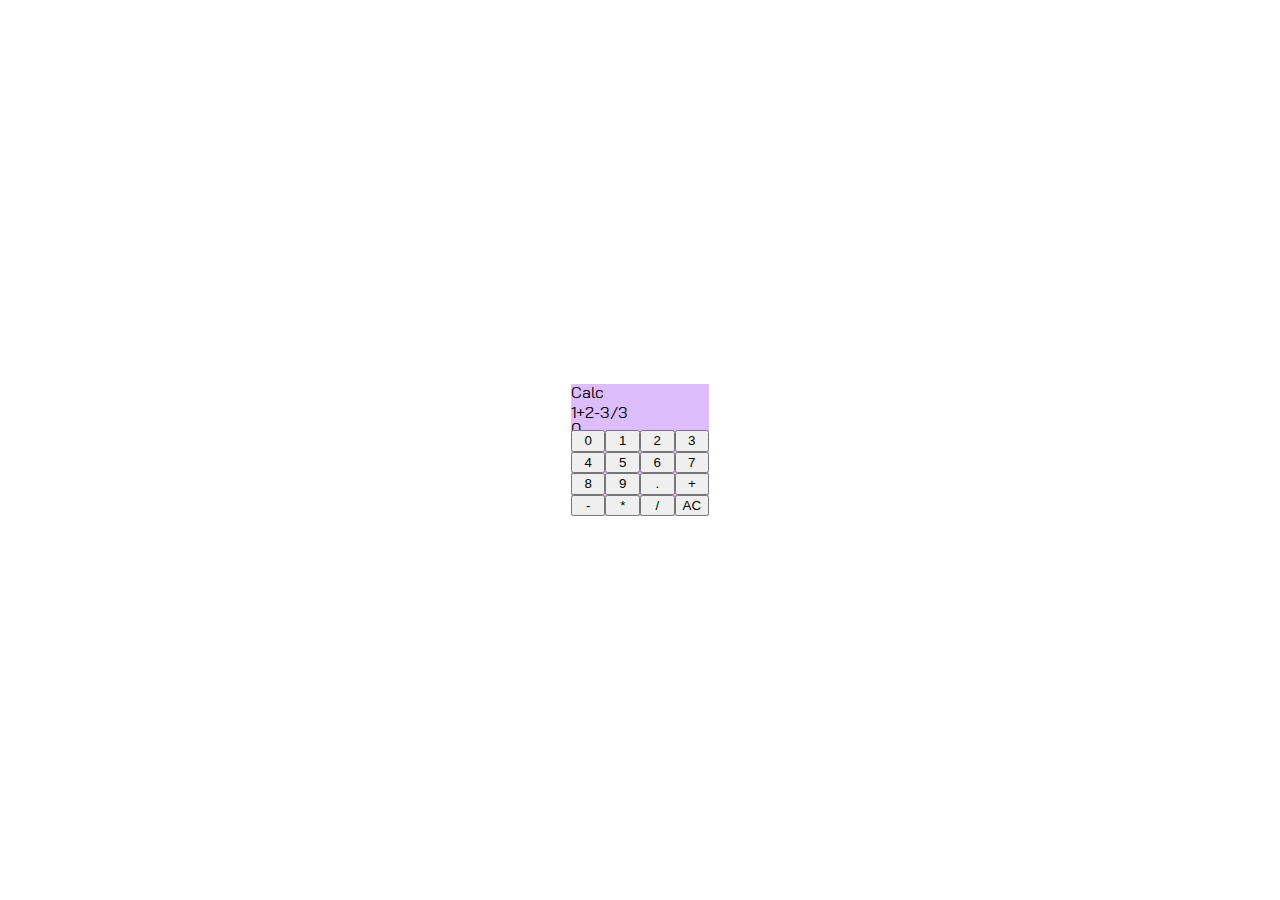
==== index.html @ 8280ecee "layout grid and flexbox basis" ====
<!doctype html>

<html lang="en">

<head>
    <meta charset="utf-8">

    <!-- Add responsiveness -->
    <meta name="viewport" content="width=device-width, initial-scale=1">
    <title>Online Calculator</title>

    <!-- css styles -->
    <link rel="stylesheet" href="style/reset.css">
    <link rel="stylesheet" href="style/style.css">

    <!-- fonts -->
    <link rel="preconnect" href="https://fonts.gstatic.com">
    <link href="https://fonts.googleapis.com/css2?family=Bai+Jamjuree&display=swap" rel="stylesheet">

    <!--javascript-->
    <script src="script/script.js"></script>

</head>

<body>
    <section class="calc-body">
        <div class="title">Calc</div>
        <div class="display">
            <div class="user-input">
                1+2-3/3
            </div>
            <div class="result">
                0
            </div>
        </div>

        <div class="buttons">
            <button class="digit" id="0">0</button>
            <button class="digit" id="1">1</button>
            <button class="digit" id="2">2</button>
            <button class="digit" id="3">3</button>
            <button class="digit" id="4">4</button>
            <button class="digit" id="5">5</button>
            <button class="digit" id="6">6</button>
            <button class="digit" id="7">7</button>
            <button class="digit" id="8">8</button>
            <button class="digit" id="9">9</button>
            <button class="digit" id=".">.</button>
            <button class="operator" id="+">+</button>
            <button class="operator" id="-">-</button>
            <button class="operator" id="*">*</button>
            <button class="operator" id="/">/</button>
            <button class="clear" id="clear">AC</button>
        </div>
    </section>
</body>

</html>
---- style/style.css ----
/* Fonts */
@import url(//fonts.googleapis.com/css?family=Open+Sans);

/*  Contents of this file:
 *  |Basic Layout|
 *  |Animations|
 *  |Media queries|
 */

/* *Basic Layout* */
* {
    box-sizing: border-box;
}

body {
    /*Centering the calculator on the page*/
    height: 100vh;
    display: flex;
    flex: wrap;
    align-items: center;
    justify-content: center;
    font-family: 'Bai Jamjuree', sans-serif;
}

    .calc-body {
        max-width: 400px;
        max-height: 100vh;
        display: grid;
        /*base layout only has rows*/
        grid-template-areas: "title"
                            "display"
                            "buttons"
        ;
        grid-template-columns: 100%;
        grid-template-rows: 15% 20% 65%;
        background-color: rgb(221, 189, 252);
    }

        .buttons {
            grid-area: buttons;
            display: grid;
            grid-template-columns: 1fr 1fr 1fr 1fr;
            grid-template-rows: 1fr 1fr 1fr 1fr;


        }
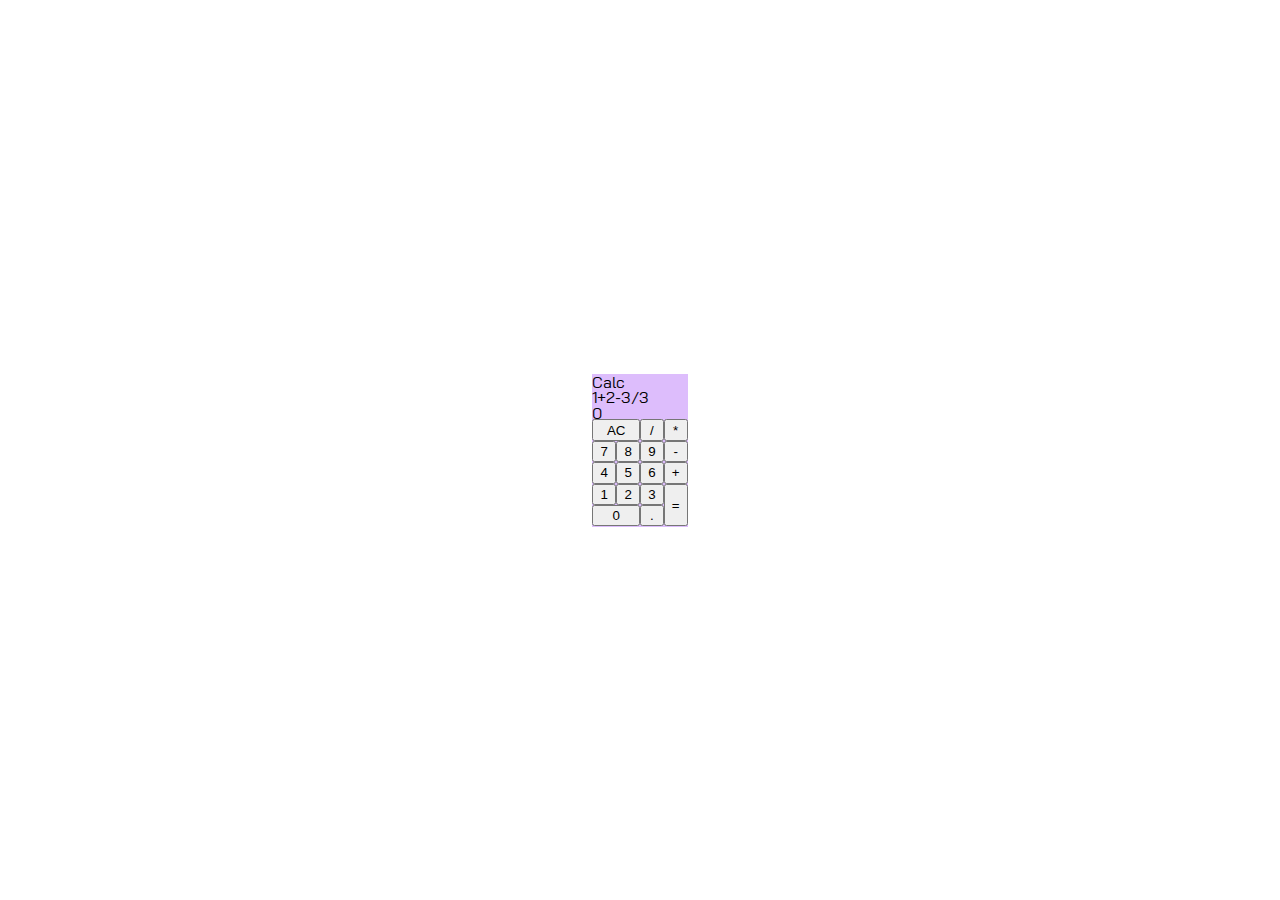
==== commit 6ba99daa: "set up button grid layout" ====
--- a/index.html
+++ b/index.html
@@ -35,22 +35,23 @@
         </div>
 
         <div class="buttons">
-            <button class="digit" id="0">0</button>
-            <button class="digit" id="1">1</button>
-            <button class="digit" id="2">2</button>
-            <button class="digit" id="3">3</button>
-            <button class="digit" id="4">4</button>
-            <button class="digit" id="5">5</button>
-            <button class="digit" id="6">6</button>
-            <button class="digit" id="7">7</button>
-            <button class="digit" id="8">8</button>
-            <button class="digit" id="9">9</button>
-            <button class="digit" id=".">.</button>
-            <button class="operator" id="+">+</button>
-            <button class="operator" id="-">-</button>
-            <button class="operator" id="*">*</button>
-            <button class="operator" id="/">/</button>
+            <button class="digit zero" id="0">0</button>
+            <button class="digit one" id="1">1</button>
+            <button class="digit two" id="2">2</button>
+            <button class="digit three" id="3">3</button>
+            <button class="digit four" id="4">4</button>
+            <button class="digit five" id="5">5</button>
+            <button class="digit six" id="6">6</button>
+            <button class="digit seven" id="7">7</button>
+            <button class="digit eight" id="8">8</button>
+            <button class="digit nine" id="9">9</button>
+            <button class="digit dec" id=".">.</button>
+            <button class="operator plus" id="+">+</button>
+            <button class="operator minus" id="-">-</button>
+            <button class="operator multiply" id="*">*</button>
+            <button class="operator divide" id="/">/</button>
             <button class="clear" id="clear">AC</button>
+            <button class="equal" id="equal">=</button>
         </div>
     </section>
 </body>
--- a/style/style.css
+++ b/style/style.css
@@ -32,7 +32,7 @@
                             "buttons"
         ;
         grid-template-columns: 100%;
-        grid-template-rows: 15% 20% 65%;
+        grid-template-rows: 10% 20% 70%;
         background-color: rgb(221, 189, 252);
     }
 
@@ -40,7 +40,63 @@
             grid-area: buttons;
             display: grid;
             grid-template-columns: 1fr 1fr 1fr 1fr;
-            grid-template-rows: 1fr 1fr 1fr 1fr;
-
-
+            grid-template-rows: 1fr 1fr 1fr 1fr 1fr;
+            grid-template-areas: "clear clear divide mult"
+                                 "seven eight nine minus"
+                                 "four five six plus"
+                                 "one two three equal"
+                                 "zer zer dec equal"
+        ;
         }
+            /*buttons grid layout*/
+            .zero {
+                grid-area: zer;
+            }
+            .one {
+                grid-area: one;
+            }
+            .two {
+                grid-area: two;
+            }
+            .three {
+                grid-area: three;
+            }
+            .four {
+                grid-area: four;
+            }
+            .five {
+                grid-area: five;
+            }
+            .six {
+                grid-area: six;
+            }
+            .seven {
+                grid-area: seven;
+            }
+            .eight {
+                grid-area: eight;
+            }
+            .nine {
+                grid-area: nine;
+            }
+            .dec {
+                grid-area: dec;
+            }
+            .plus {
+                grid-area: plus;
+            }
+            .minus {
+                grid-area: minus;
+            }
+            .multiply {
+                grid-area: mult;
+            }
+            .divide {
+                grid-area: divide;
+            }
+            .clear {
+                grid-area: clear;
+            }
+            .equal {
+                grid-area: equal;
+            }
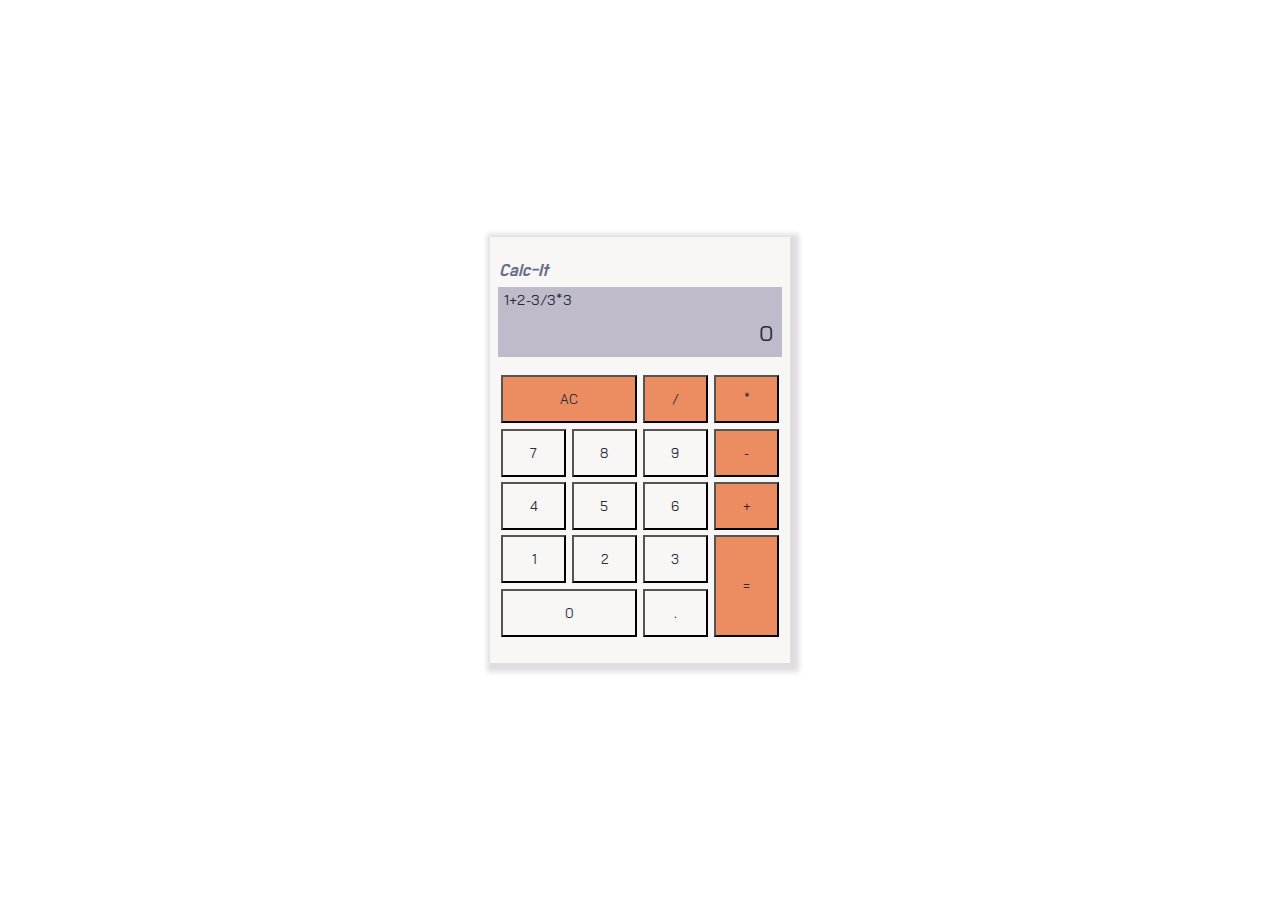
==== commit fff62b93: "give calculator a color palette" ====
--- a/index.html
+++ b/index.html
@@ -16,7 +16,8 @@
     <!-- fonts -->
     <link rel="preconnect" href="https://fonts.gstatic.com">
     <link href="https://fonts.googleapis.com/css2?family=Bai+Jamjuree&display=swap" rel="stylesheet">
-
+    <link rel="preconnect" href="https://fonts.gstatic.com">
+    <link href="https://fonts.googleapis.com/css2?family=Do+Hyeon&display=swap" rel="stylesheet"> 
     <!--javascript-->
     <script src="script/script.js"></script>
 
@@ -24,10 +25,10 @@
 
 <body>
     <section class="calc-body">
-        <div class="title">Calc</div>
+        <div class="title">Calc-It</div>
         <div class="display">
             <div class="user-input">
-                1+2-3/3
+                1+2-3/3*3
             </div>
             <div class="result">
                 0
--- a/style/style.css
+++ b/style/style.css
@@ -1,9 +1,6 @@
-/* Fonts */
-@import url(//fonts.googleapis.com/css?family=Open+Sans);
-
 /*  Contents of this file:
  *  |Basic Layout|
- *  |Animations|
+ *  |Colors|
  *  |Media queries|
  */
 
@@ -23,7 +20,8 @@
 }
 
     .calc-body {
-        max-width: 400px;
+        min-width: 300px;
+        max-width: 450px;
         max-height: 100vh;
         display: grid;
         /*base layout only has rows*/
@@ -35,6 +33,25 @@
         grid-template-rows: 10% 20% 70%;
         background-color: rgb(221, 189, 252);
     }
+        .title {
+            margin: 1.5em 0.5em 0.5em 0.5em;
+            font-family: 'Do Hyeon', sans-serif;
+            font-style: italic;
+            font-size: 1.1rem;
+        }
+        .display {
+            flex-flow: column wrap;
+            margin: 0.5em;
+        }
+            .user-input {
+               padding: 0.4em;
+               font-size: 0.9rem;
+            }
+            .result {
+               float: inline-end;
+               padding: 0.4em;
+               font-size: 1.4rem;
+            }
 
         .buttons {
             grid-area: buttons;
@@ -46,9 +63,24 @@
                                  "four five six plus"
                                  "one two three equal"
                                  "zer zer dec equal"
-        ;
+                                ;
+            margin: 0.5em 0.5em 1.5em 0.5em;
+            font-family: 'Bai Jamjuree', sans-serif;
         }
-            /*buttons grid layout*/
+            /*digit button styling*/
+            .digit {
+                margin: 0.2em;
+                padding: 1em;
+                font-family: inherit;
+            }
+            /*operator and other button styling*/
+            .operator, .clear, .equal {
+                margin: 0.2em;
+                padding: 1em;
+                font-family: inherit;
+            }
+
+            /*defining grid area names*/
             .zero {
                 grid-area: zer;
             }
@@ -100,3 +132,36 @@
             .equal {
                 grid-area: equal;
             }
+
+/* *Colors* */
+/*current palette: #F9F7F6 white
+#DB6F56 orange #9382C2 light purple
+#696F86 steelgrey #2C2938 deep purple
+*/
+
+.calc-body {
+    background-color: #F9F7F6;
+    box-shadow: 3px 3px 5px 6px rgb(224, 220, 224);
+}
+
+    .title {
+        color: #696F86;
+    }
+    .display {
+        background-color: #bfbbca;
+    }
+        .user-input {
+            color: #2C2938;
+        }
+        .result {
+            color: #2C2938;
+        }
+    /*button colors*/
+    .digit {
+        color: #2C2938;
+        background-color: #F9F7F6;
+    }
+    .operator, .clear, .equal {
+        background-color: #ec8d61;
+        color: #2C2938;
+    }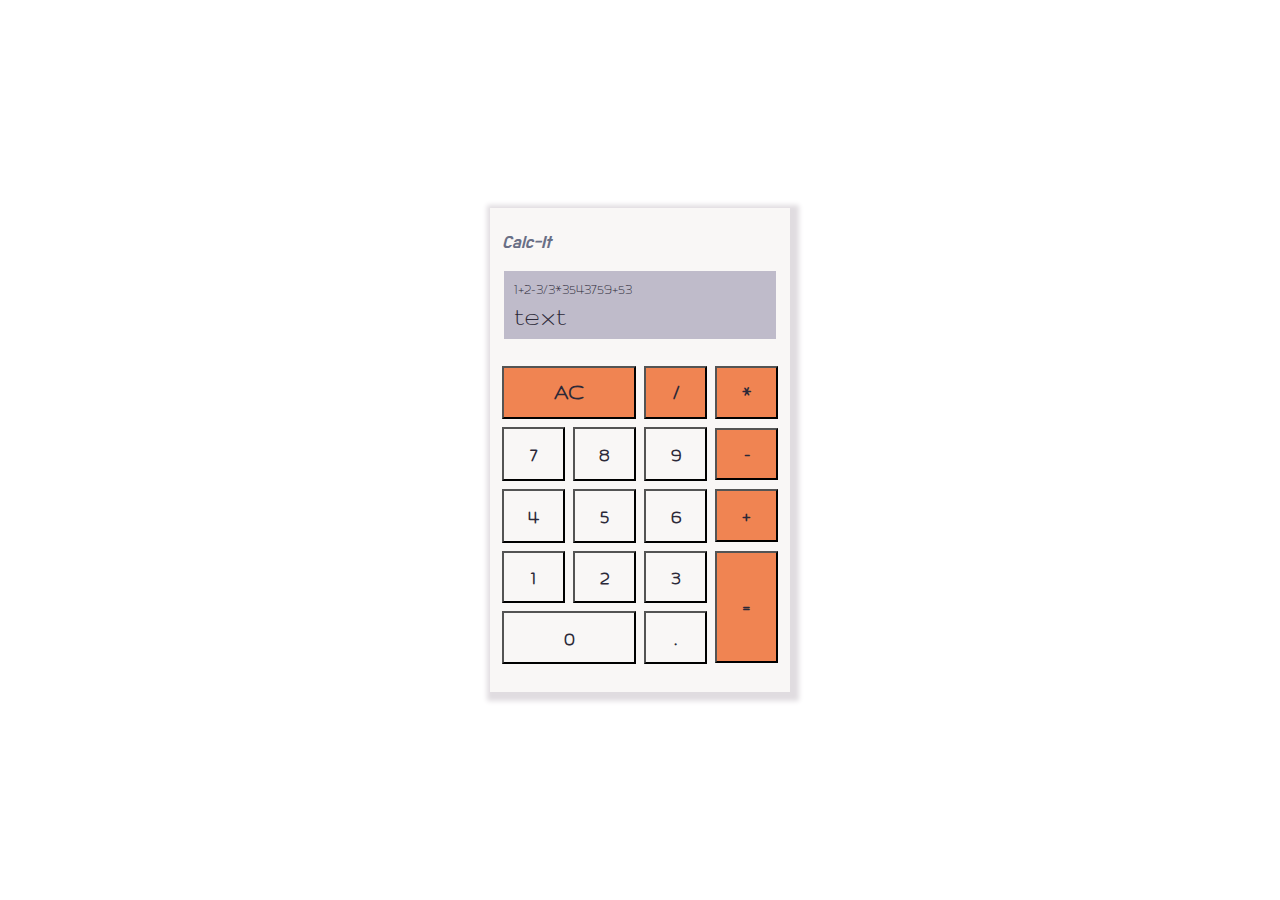
==== commit e4325b52: "align result inside box" ====
--- a/index.html
+++ b/index.html
@@ -15,9 +15,9 @@
 
     <!-- fonts -->
     <link rel="preconnect" href="https://fonts.gstatic.com">
-    <link href="https://fonts.googleapis.com/css2?family=Bai+Jamjuree&display=swap" rel="stylesheet">
+    <link href="https://fonts.googleapis.com/css2?family=Do+Hyeon&display=swap" rel="stylesheet"> 
     <link rel="preconnect" href="https://fonts.gstatic.com">
-    <link href="https://fonts.googleapis.com/css2?family=Do+Hyeon&display=swap" rel="stylesheet"> 
+    <link href="https://fonts.googleapis.com/css2?family=Gruppo&display=swap" rel="stylesheet">
     <!--javascript-->
     <script src="script/script.js"></script>
 
@@ -28,10 +28,10 @@
         <div class="title">Calc-It</div>
         <div class="display">
             <div class="user-input">
-                1+2-3/3*3
+                1+2-3/3*3543759+53
             </div>
             <div class="result">
-                0
+                text
             </div>
         </div>
 
--- a/style/style.css
+++ b/style/style.css
@@ -6,6 +6,8 @@
 
 /* *Basic Layout* */
 * {
+    -webkit-box-sizing: border-box;
+    -moz-box-sizing: border-box;
     box-sizing: border-box;
 }
 
@@ -16,7 +18,8 @@
     flex: wrap;
     align-items: center;
     justify-content: center;
-    font-family: 'Bai Jamjuree', sans-serif;
+    font-family: 'Gruppo', cursive;
+    font-size: 100%;
 }
 
     .calc-body {
@@ -34,23 +37,24 @@
         background-color: rgb(221, 189, 252);
     }
         .title {
-            margin: 1.5em 0.5em 0.5em 0.5em;
+            margin: 1.5em 0.5em 0em 0.7em;
             font-family: 'Do Hyeon', sans-serif;
             font-style: italic;
             font-size: 1.1rem;
         }
         .display {
-            flex-flow: column wrap;
-            margin: 0.5em;
+            margin: 0.9em;
         }
             .user-input {
-               padding: 0.4em;
-               font-size: 0.9rem;
+                min-width: 100%;
+                display: inline-block;
+                padding: 10px 10px 0 10px;
             }
             .result {
-               float: inline-end;
-               padding: 0.4em;
-               font-size: 1.4rem;
+                min-width: 100%;
+                display: inline-block;
+                padding: 5px 10px 10px 10px;
+                align-self: flex-end;
             }
 
         .buttons {
@@ -65,18 +69,18 @@
                                  "zer zer dec equal"
                                 ;
             margin: 0.5em 0.5em 1.5em 0.5em;
-            font-family: 'Bai Jamjuree', sans-serif;
+            font-family: 'Gruppo', cursive;
         }
             /*digit button styling*/
             .digit {
                 margin: 0.2em;
-                padding: 1em;
+                padding: 0.6em 0.9em 0.6em 0.9em;
                 font-family: inherit;
             }
             /*operator and other button styling*/
             .operator, .clear, .equal {
                 margin: 0.2em;
-                padding: 1em;
+                padding: 0.6em 0.9em 0.6em 0.9em;
                 font-family: inherit;
             }
 
@@ -152,16 +156,22 @@
     }
         .user-input {
             color: #2C2938;
+            font-size: 1rem;
         }
         .result {
+            font-size: 1.8rem;
             color: #2C2938;
         }
     /*button colors*/
     .digit {
         color: #2C2938;
         background-color: #F9F7F6;
+        font-size: 1.3rem;
+        font-weight: 700;
     }
     .operator, .clear, .equal {
-        background-color: #ec8d61;
+        background-color: #f08452;
         color: #2C2938;
+        font-size: 1.4rem;
+        font-weight: bold;
     }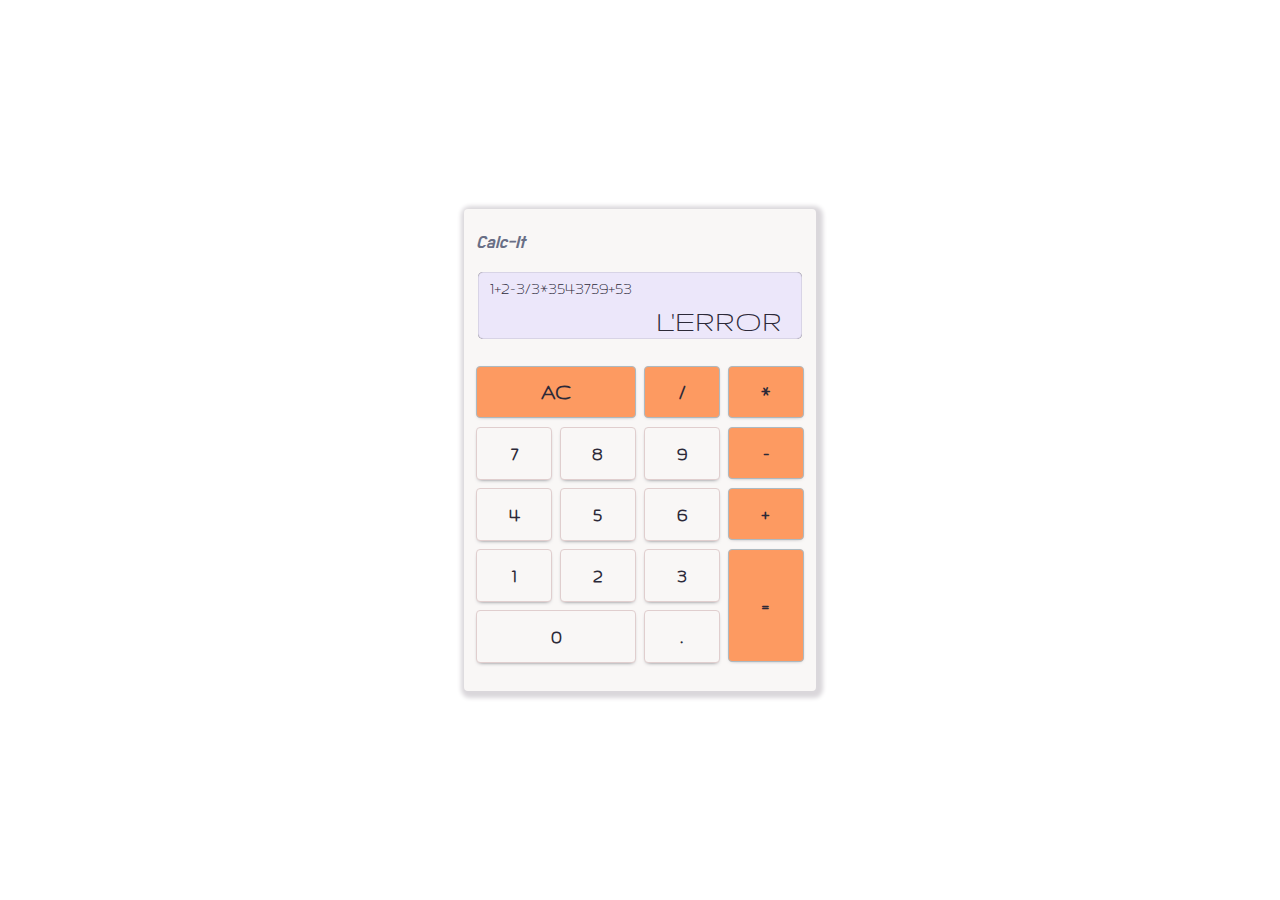
==== commit 63d951b7: "add onclick translate" ====
--- a/index.html
+++ b/index.html
@@ -31,7 +31,7 @@
                 1+2-3/3*3543759+53
             </div>
             <div class="result">
-                text
+                L'ERROR
             </div>
         </div>
 
--- a/style/style.css
+++ b/style/style.css
@@ -1,7 +1,7 @@
 /*  Contents of this file:
  *  |Basic Layout|
  *  |Colors|
- *  |Media queries|
+ *  |Interactivity|
  */
 
 /* *Basic Layout* */
@@ -44,17 +44,21 @@
         }
         .display {
             margin: 0.9em;
+            display: inline-block;
         }
             .user-input {
                 min-width: 100%;
+                max-height: 50%;
                 display: inline-block;
-                padding: 10px 10px 0 10px;
+                padding: 0.4em 0.4em 0 0.6em;
             }
             .result {
                 min-width: 100%;
+                max-height: 50%;
                 display: inline-block;
-                padding: 5px 10px 10px 10px;
-                align-self: flex-end;
+                /*to make it float right */
+                direction: rtl;
+                padding: 0.2em 0.6em 0.4em 0.4em;
             }
 
         .buttons {
@@ -138,40 +142,57 @@
             }
 
 /* *Colors* */
-/*current palette: #F9F7F6 white
-#DB6F56 orange #9382C2 light purple
-#696F86 steelgrey #2C2938 deep purple
-*/
-
 .calc-body {
     background-color: #F9F7F6;
-    box-shadow: 3px 3px 5px 6px rgb(224, 220, 224);
+    box-shadow: 2px 2px 4px 5px rgb(218, 215, 219);
+    border-radius: 4px;
 }
 
     .title {
         color: #696F86;
     }
     .display {
-        background-color: #bfbbca;
+        background-color: #ece7fa;
+        border-radius: 5px;
+        box-shadow: inset 0 0 1px #2C2938;
     }
         .user-input {
             color: #2C2938;
-            font-size: 1rem;
+            font-size: 1.2rem;
         }
         .result {
-            font-size: 1.8rem;
+            font-size: 2rem;
+            font-weight: 400;
             color: #2C2938;
         }
     /*button colors*/
     .digit {
+        box-shadow: 0px 2px 4px -3px #343742;
+        border:solid 1px rgb(224, 206, 206);
+        border-radius: 4px;
         color: #2C2938;
         background-color: #F9F7F6;
         font-size: 1.3rem;
         font-weight: 700;
     }
     .operator, .clear, .equal {
-        background-color: #f08452;
+        box-shadow: 0px 1px 4px -3px #404453;
+        border:solid 1px rgb(173, 185, 192);
+        border-radius: 4px;
+        background-color: #fd9a61;
         color: #2C2938;
         font-size: 1.4rem;
-        font-weight: bold;
-    }+        font-weight: 700;
+    }
+
+/* *Interactivity* */
+button:hover, button:focus{
+    outline:none;
+    color:#0b81af;
+    text-shadow: 1px 1px 2px 2px whitesmoke;
+}
+button:active {
+    box-shadow: 0 2px rgb(189, 177, 170);
+    transform: translateY(2px);
+  }
+
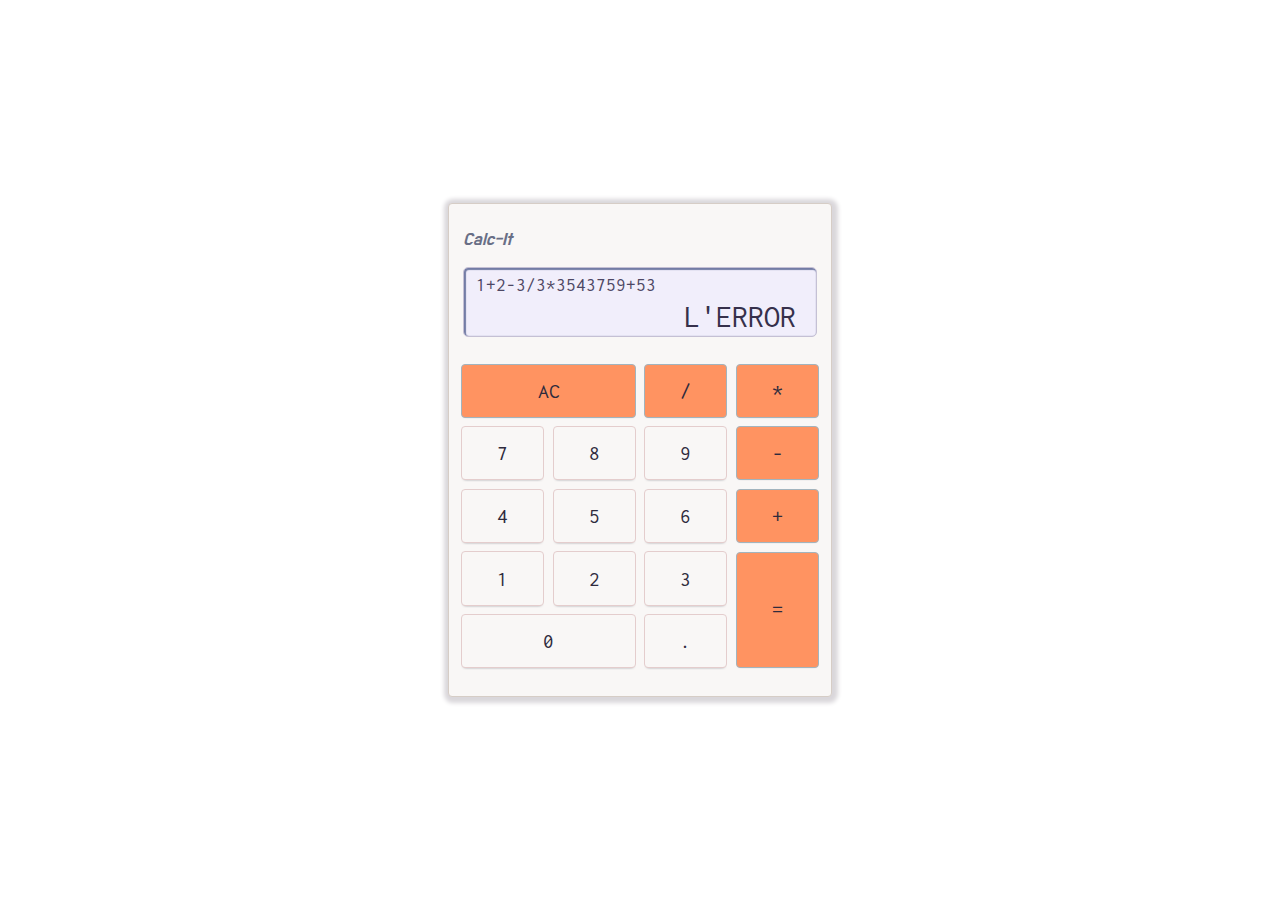
==== commit cd4d4aea: "add blue focus style to buttons" ====
--- a/index.html
+++ b/index.html
@@ -18,6 +18,8 @@
     <link href="https://fonts.googleapis.com/css2?family=Do+Hyeon&display=swap" rel="stylesheet"> 
     <link rel="preconnect" href="https://fonts.gstatic.com">
     <link href="https://fonts.googleapis.com/css2?family=Gruppo&display=swap" rel="stylesheet">
+    <link rel="preconnect" href="https://fonts.gstatic.com">
+    <link href="https://fonts.googleapis.com/css2?family=Inconsolata:wght@500&display=swap" rel="stylesheet"> 
     <!--javascript-->
     <script src="script/script.js"></script>
 
--- a/style/style.css
+++ b/style/style.css
@@ -18,7 +18,7 @@
     flex: wrap;
     align-items: center;
     justify-content: center;
-    font-family: 'Gruppo', cursive;
+    font-family: 'Inconsolata', monospace;
     font-size: 100%;
 }
 
@@ -34,7 +34,7 @@
         ;
         grid-template-columns: 100%;
         grid-template-rows: 10% 20% 70%;
-        background-color: rgb(221, 189, 252);
+        border: solid 1px rgb(214, 205, 198);
     }
         .title {
             margin: 1.5em 0.5em 0em 0.7em;
@@ -73,7 +73,7 @@
                                  "zer zer dec equal"
                                 ;
             margin: 0.5em 0.5em 1.5em 0.5em;
-            font-family: 'Gruppo', cursive;
+            font-family: 'Inconsolata', monospace;
         }
             /*digit button styling*/
             .digit {
@@ -144,55 +144,59 @@
 /* *Colors* */
 .calc-body {
     background-color: #F9F7F6;
-    box-shadow: 2px 2px 4px 5px rgb(218, 215, 219);
+    box-shadow: 1px 1px 4px 5px rgb(218, 215, 219);
     border-radius: 4px;
 }
 
     .title {
         color: #696F86;
+        padding: 2px;
     }
     .display {
-        background-color: #ece7fa;
+        background-color: #f1eefb;
+        border: solid 1px #c5c0d4;
         border-radius: 5px;
-        box-shadow: inset 0 0 1px #2C2938;
+        box-shadow: inset 1px 1px 1px 1px #737ca5;
     }
         .user-input {
-            color: #2C2938;
+            color: #4d4764;
             font-size: 1.2rem;
         }
         .result {
             font-size: 2rem;
-            font-weight: 400;
-            color: #2C2938;
+            color:#36304b;
         }
     /*button colors*/
     .digit {
-        box-shadow: 0px 2px 4px -3px #343742;
-        border:solid 1px rgb(224, 206, 206);
+        box-shadow: 0px 2px 3px -3px #2d303d;
+        border:solid 1px rgb(228, 205, 205);
         border-radius: 4px;
-        color: #2C2938;
+        color: #2f2b3d;
         background-color: #F9F7F6;
         font-size: 1.3rem;
-        font-weight: 700;
     }
     .operator, .clear, .equal {
-        box-shadow: 0px 1px 4px -3px #404453;
-        border:solid 1px rgb(173, 185, 192);
+        box-shadow: 0px 1px 3px -3px #303341;
+        border:solid 1px rgb(162, 180, 190);
         border-radius: 4px;
-        background-color: #fd9a61;
-        color: #2C2938;
+        background-color: #ff9361;
+        color: #2f2b3d;
         font-size: 1.4rem;
-        font-weight: 700;
     }
 
 /* *Interactivity* */
-button:hover, button:focus{
+button:hover {
     outline:none;
     color:#0b81af;
     text-shadow: 1px 1px 2px 2px whitesmoke;
 }
 button:active {
-    box-shadow: 0 2px rgb(189, 177, 170);
+    box-shadow: 0 2px rgb(185, 150, 129);
     transform: translateY(2px);
   }
 
+button:focus {
+    border:solid 1px #4990ac;
+    box-shadow: 1px 1px 1px 1px  #90b6c5;
+
+}
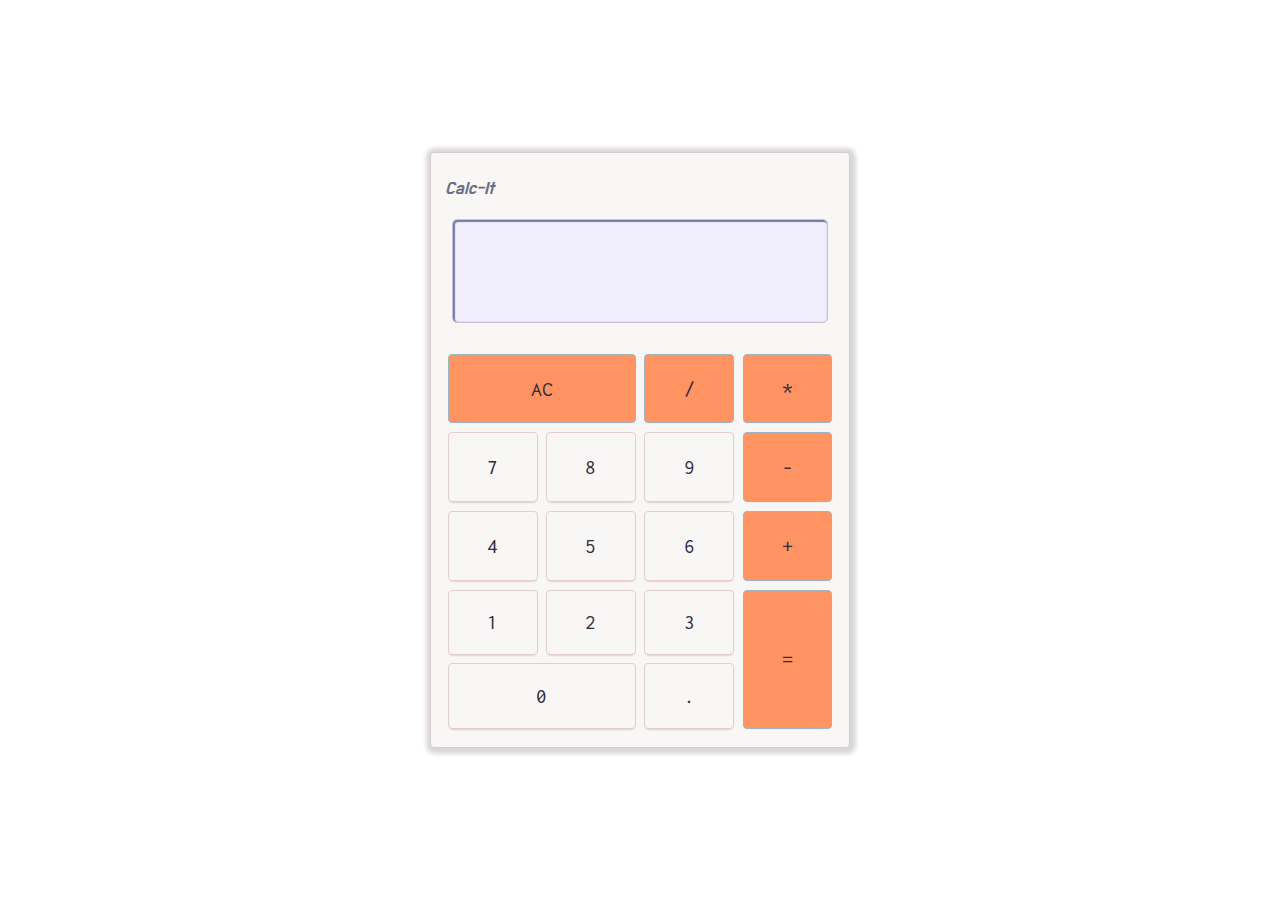
==== commit a6700d81: "add dynamic input + string errorcheck with js" ====
--- a/index.html
+++ b/index.html
@@ -30,10 +30,8 @@
         <div class="title">Calc-It</div>
         <div class="display">
             <div class="user-input">
-                1+2-3/3*3543759+53
             </div>
             <div class="result">
-                L'ERROR
             </div>
         </div>
 
--- a/style/style.css
+++ b/style/style.css
@@ -25,6 +25,7 @@
     .calc-body {
         min-width: 300px;
         max-width: 450px;
+        width: 420px;
         max-height: 100vh;
         display: grid;
         /*base layout only has rows*/
@@ -32,6 +33,7 @@
                             "display"
                             "buttons"
         ;
+        grid-gap: 5px;
         grid-template-columns: 100%;
         grid-template-rows: 10% 20% 70%;
         border: solid 1px rgb(214, 205, 198);
@@ -43,12 +45,15 @@
             font-size: 1.1rem;
         }
         .display {
-            margin: 0.9em;
+            min-height: 80px;
+            margin: 0.1em 1.3em 0.8em 1.3em;
             display: inline-block;
         }
             .user-input {
                 min-width: 100%;
+                width:100%;
                 max-height: 50%;
+                text-overflow:ellipsis; 
                 display: inline-block;
                 padding: 0.4em 0.4em 0 0.6em;
             }
@@ -72,19 +77,19 @@
                                  "one two three equal"
                                  "zer zer dec equal"
                                 ;
-            margin: 0.5em 0.5em 1.5em 0.5em;
+            margin: 0.5em 0.8em 2.5em 0.8em;
             font-family: 'Inconsolata', monospace;
         }
             /*digit button styling*/
             .digit {
                 margin: 0.2em;
-                padding: 0.6em 0.9em 0.6em 0.9em;
+                padding: 1em 0.9em 1em 0.9em;
                 font-family: inherit;
             }
             /*operator and other button styling*/
             .operator, .clear, .equal {
                 margin: 0.2em;
-                padding: 0.6em 0.9em 0.6em 0.9em;
+                padding: 1em 0.9em 1em 0.9em;
                 font-family: inherit;
             }
 
